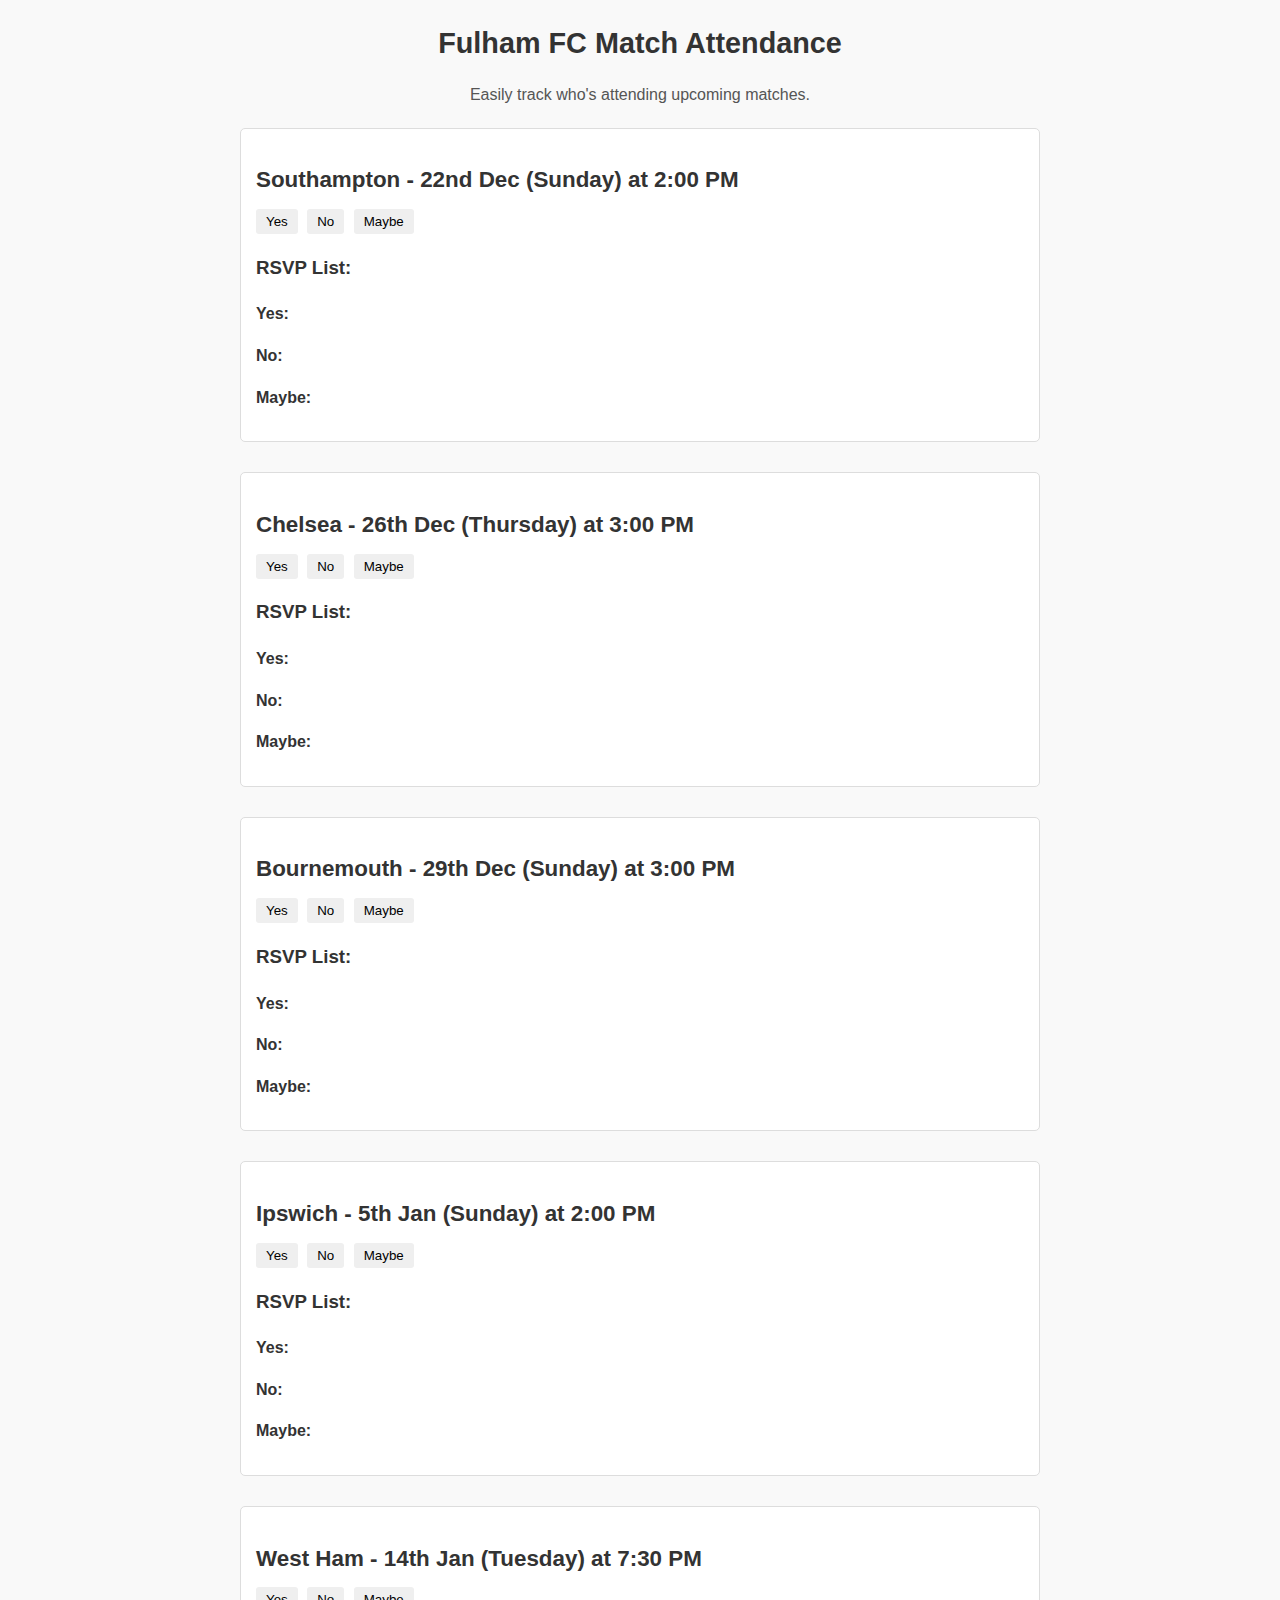
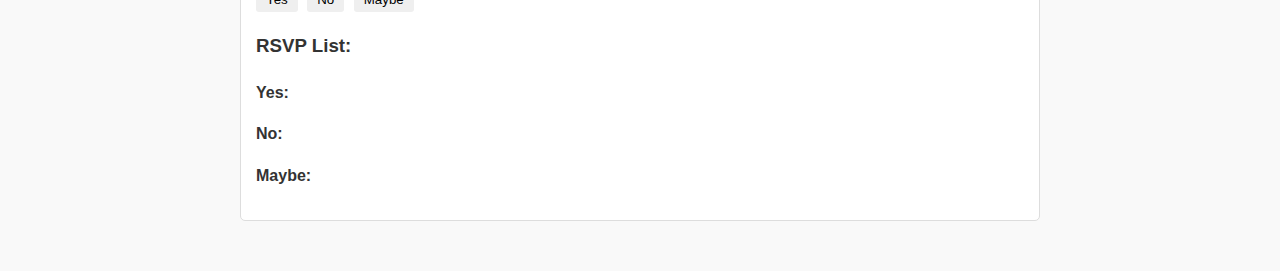
==== fulham-attendance/index.html @ 3b45b79f "Add files via upload" ====
<html lang="en">
<head>
  <meta charset="UTF-8">
  <meta name="viewport" content="width=device-width, initial-scale=1.0">
  <title>Fulham FC Match Attendance</title>
  <link rel="stylesheet" href="style.css">
</head>
<body>
  <div class="container">
    <header>
      <h1>Fulham FC Match Attendance</h1>
      <p>Easily track who's attending upcoming matches.</p>
    </header>
    <main id="matches"></main>
  </div>
  <script src="script.js"></script>
</body>
</html>
---- fulham-attendance/style.css ----
body {
    font-family: Arial, sans-serif;
    line-height: 1.6;
    margin: 0;
    padding: 0;
    background-color: #f9f9f9;
    color: #333;
  }
  
  .container {
    max-width: 800px;
    margin: 0 auto;
    padding: 20px;
  }
  
  header {
    text-align: center;
    margin-bottom: 20px;
  }
  
  header h1 {
    font-size: 1.8rem;
    margin: 0;
  }
  
  header p {
    font-size: 1rem;
    color: #555;
  }
  
  .match {
    margin-bottom: 30px;
    padding: 15px;
    background: white;
    border: 1px solid #ddd;
    border-radius: 5px;
  }
  
  .match h2 {
    font-size: 1.4rem;
    margin-bottom: 10px;
  }
  
  button {
    margin-right: 5px;
    padding: 5px 10px;
    border: none;
    border-radius: 3px;
    cursor: pointer;
  }
  
  button:hover {
    background-color: #ddd;
  }
  
  ul {
    list-style: none;
    padding: 0;
  }
  
  ul li {
    font-size: 0.9rem;
    margin: 2px 0;
  }
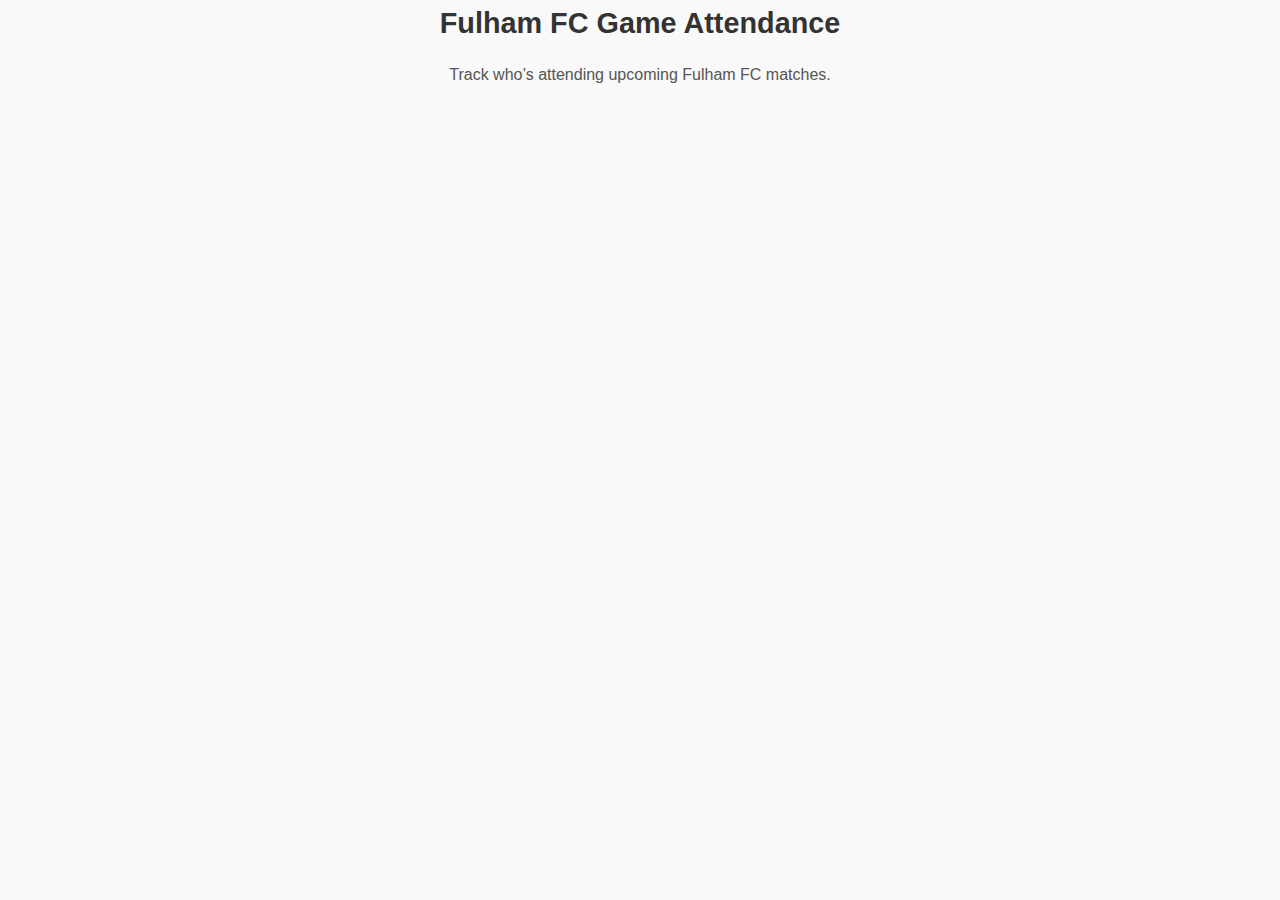
==== commit f9fab025: "Update index.html" ====
--- a/fulham-attendance/index.html
+++ b/fulham-attendance/index.html
@@ -1,19 +1,23 @@
+<!DOCTYPE html>
 <html lang="en">
 <head>
   <meta charset="UTF-8">
   <meta name="viewport" content="width=device-width, initial-scale=1.0">
-  <title>Fulham FC Match Attendance</title>
+  <title>Fulham FC Game Attendance</title>
   <link rel="stylesheet" href="style.css">
 </head>
 <body>
-  <div class="container">
-    <header>
-      <h1>Fulham FC Match Attendance</h1>
-      <p>Easily track who's attending upcoming matches.</p>
-    </header>
-    <main id="matches"></main>
-  </div>
+  <header>
+    <h1>Fulham FC Game Attendance</h1>
+    <p>Track who’s attending upcoming Fulham FC matches.</p>
+  </header>
+
+  <main>
+    <section id="games">
+      <!-- Games will be dynamically loaded here -->
+    </section>
+  </main>
+
   <script src="script.js"></script>
 </body>
 </html>
-
--- a/fulham-attendance/style.css
+++ b/fulham-attendance/style.css
@@ -1,65 +1,64 @@
 body {
-    font-family: Arial, sans-serif;
-    line-height: 1.6;
-    margin: 0;
-    padding: 0;
-    background-color: #f9f9f9;
-    color: #333;
-  }
-  
-  .container {
-    max-width: 800px;
-    margin: 0 auto;
-    padding: 20px;
-  }
-  
-  header {
-    text-align: center;
-    margin-bottom: 20px;
-  }
-  
-  header h1 {
-    font-size: 1.8rem;
-    margin: 0;
-  }
-  
-  header p {
-    font-size: 1rem;
-    color: #555;
-  }
-  
-  .match {
-    margin-bottom: 30px;
-    padding: 15px;
-    background: white;
-    border: 1px solid #ddd;
-    border-radius: 5px;
-  }
-  
-  .match h2 {
-    font-size: 1.4rem;
-    margin-bottom: 10px;
-  }
-  
-  button {
-    margin-right: 5px;
-    padding: 5px 10px;
-    border: none;
-    border-radius: 3px;
-    cursor: pointer;
-  }
-  
-  button:hover {
-    background-color: #ddd;
-  }
-  
-  ul {
-    list-style: none;
-    padding: 0;
-  }
-  
-  ul li {
-    font-size: 0.9rem;
-    margin: 2px 0;
-  }
-  +  font-family: Arial, sans-serif;
+  line-height: 1.6;
+  margin: 0;
+  padding: 0;
+  background-color: #f9f9f9;
+  color: #333;
+}
+
+.container {
+  max-width: 800px;
+  margin: 0 auto;
+  padding: 20px;
+}
+
+header {
+  text-align: center;
+  margin-bottom: 20px;
+}
+
+header h1 {
+  font-size: 1.8rem;
+  margin: 0;
+}
+
+header p {
+  font-size: 1rem;
+  color: #555;
+}
+
+.match {
+  margin-bottom: 30px;
+  padding: 15px;
+  background: white;
+  border: 1px solid #ddd;
+  border-radius: 5px;
+}
+
+.match h2 {
+  font-size: 1.4rem;
+  margin-bottom: 10px;
+}
+
+button {
+  margin-right: 5px;
+  padding: 5px 10px;
+  border: none;
+  border-radius: 3px;
+  cursor: pointer;
+}
+
+button:hover {
+  background-color: #ddd;
+}
+
+ul {
+  list-style: none;
+  padding: 0;
+}
+
+ul li {
+  font-size: 0.9rem;
+  margin: 2px 0;
+}
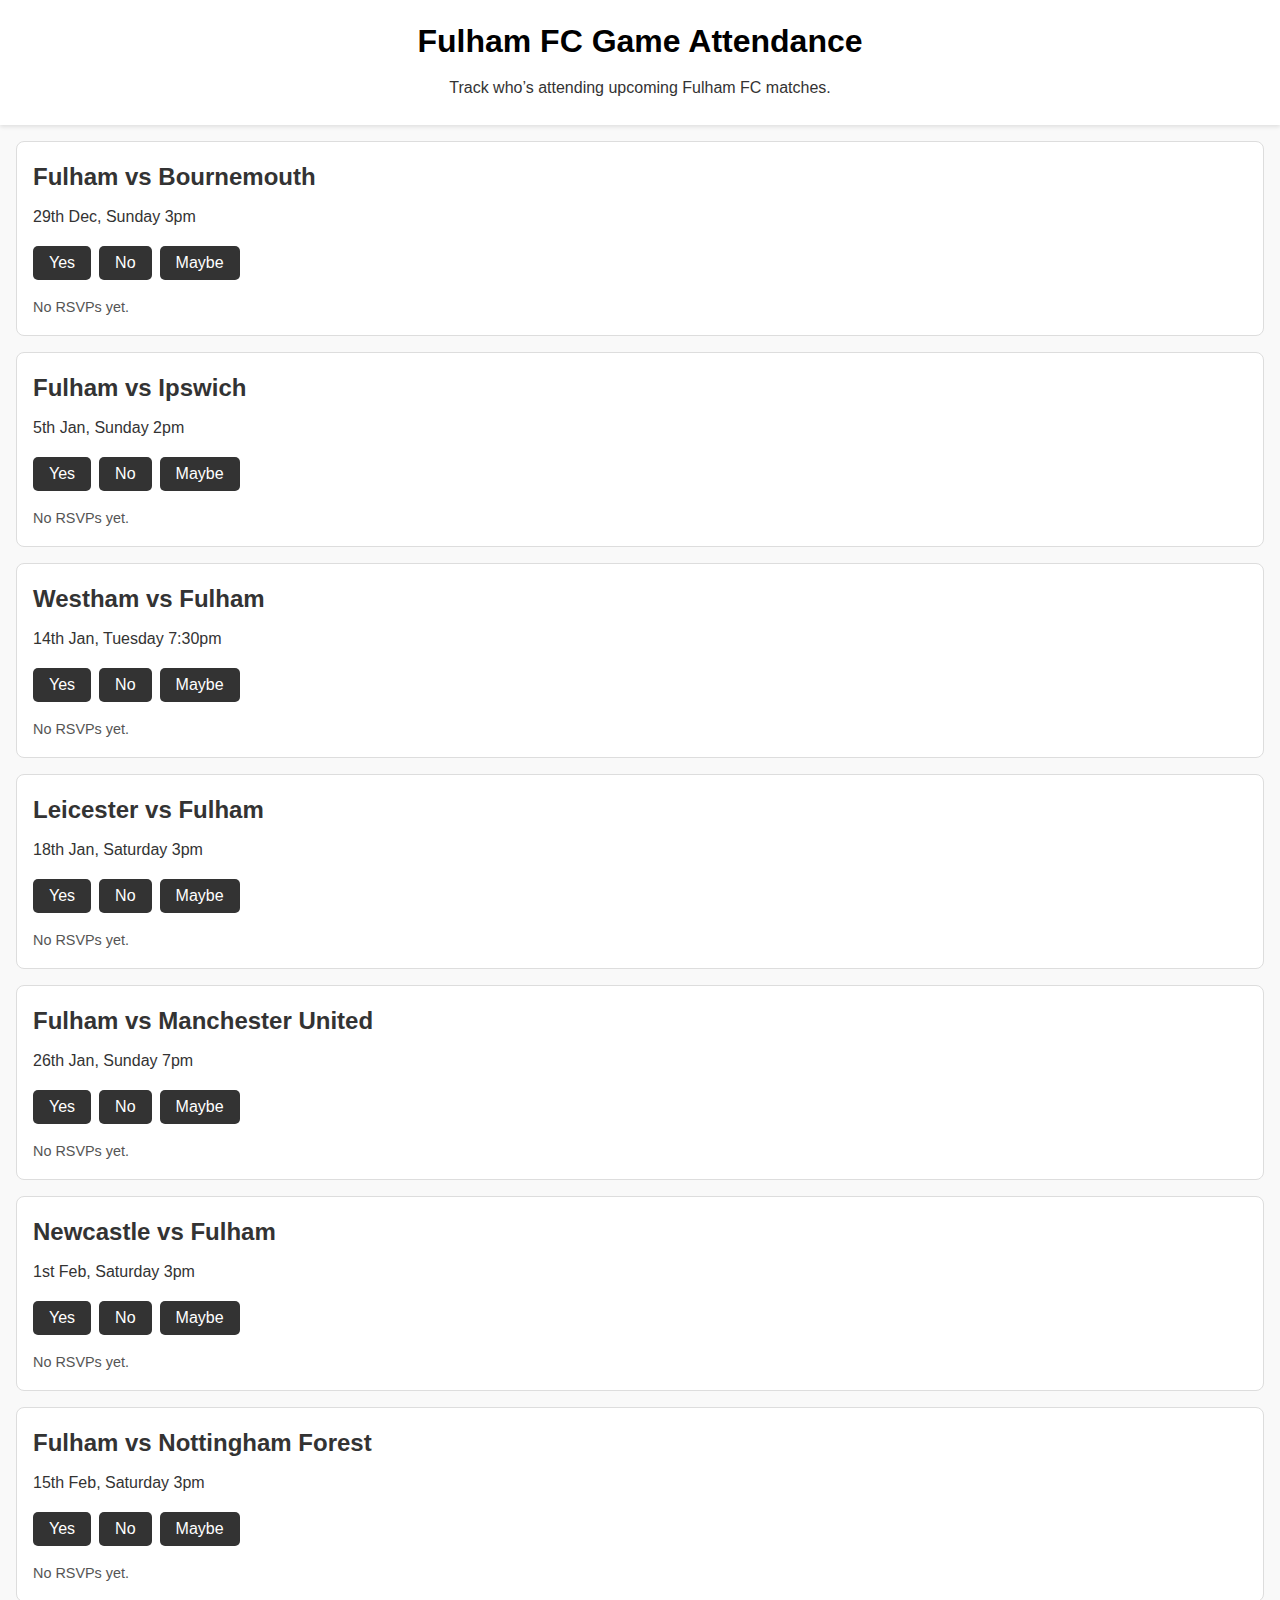
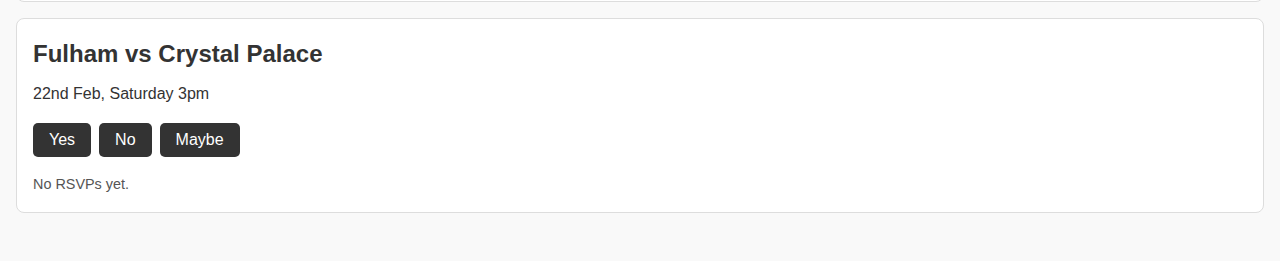
==== commit 45f7c7d8: "Update index.html" ====
--- a/fulham-attendance/index.html
+++ b/fulham-attendance/index.html
@@ -6,6 +6,7 @@
   <title>Fulham FC Game Attendance</title>
   <link rel="stylesheet" href="style.css">
 </head>
+<!-- Trigger rebuild -->
 <body>
   <header>
     <h1>Fulham FC Game Attendance</h1>
--- a/fulham-attendance/style.css
+++ b/fulham-attendance/style.css
@@ -1,64 +1,78 @@
 body {
   font-family: Arial, sans-serif;
-  line-height: 1.6;
   margin: 0;
   padding: 0;
   background-color: #f9f9f9;
   color: #333;
-}
-
-.container {
-  max-width: 800px;
-  margin: 0 auto;
-  padding: 20px;
+  line-height: 1.6;
 }
 
 header {
+  background-color: #ffffff;
   text-align: center;
-  margin-bottom: 20px;
+  padding: 1rem;
+  box-shadow: 0 2px 4px rgba(0, 0, 0, 0.1);
 }
 
 header h1 {
-  font-size: 1.8rem;
+  font-size: 2rem;
   margin: 0;
+  color: #000;
 }
 
 header p {
   font-size: 1rem;
+  margin: 0.5rem 0;
+}
+
+main {
+  padding: 1rem;
+}
+
+section {
+  margin-bottom: 2rem;
+}
+
+.game {
+  background-color: #ffffff;
+  padding: 1rem;
+  border: 1px solid #ddd;
+  border-radius: 8px;
+  margin-bottom: 1rem;
+}
+
+.game h2 {
+  font-size: 1.5rem;
+  margin: 0 0 0.5rem;
+}
+
+.game p {
+  font-size: 1rem;
+  margin: 0 0 1rem;
+}
+
+.rsvp {
+  display: flex;
+  gap: 0.5rem;
+}
+
+.rsvp button {
+  padding: 0.5rem 1rem;
+  font-size: 1rem;
+  border: none;
+  border-radius: 5px;
+  cursor: pointer;
+  background-color: #333;
+  color: #fff;
+  transition: background-color 0.3s;
+}
+
+.rsvp button:hover {
+  background-color: #555;
+}
+
+.attendees {
+  margin-top: 1rem;
+  font-size: 0.9rem;
   color: #555;
 }
-
-.match {
-  margin-bottom: 30px;
-  padding: 15px;
-  background: white;
-  border: 1px solid #ddd;
-  border-radius: 5px;
-}
-
-.match h2 {
-  font-size: 1.4rem;
-  margin-bottom: 10px;
-}
-
-button {
-  margin-right: 5px;
-  padding: 5px 10px;
-  border: none;
-  border-radius: 3px;
-  cursor: pointer;
-}
-
-button:hover {
-  background-color: #ddd;
-}
-
-ul {
-  list-style: none;
-  padding: 0;
-}
-
-ul li {
-  font-size: 0.9rem;
-  margin: 2px 0;
-}
